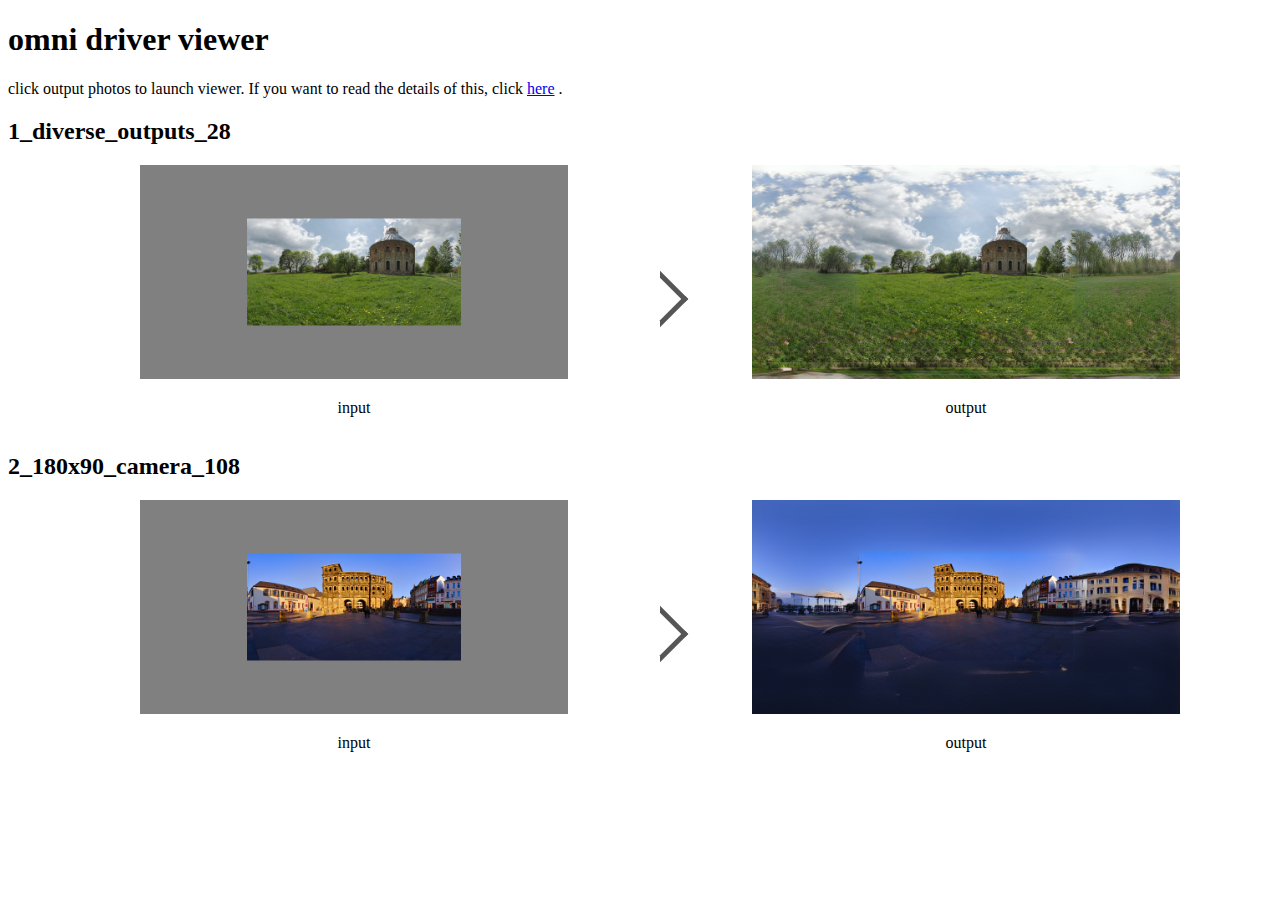
==== index.html @ 89d80db3 "initial commit" ====
<!DOCTYPE html>
<html>
    <head>
        <meta http-equiv="Content-Type" content="text/html; charset=utf-8" />
        <meta name="viewport" content="width=device-width" />
        <title>omni driver viewer</title>
        <script type="text/javascript" src=""></script>
        <script type="text/javascript"></script>
        <link rel="stylesheet" type="text/css" href="css/index.css" />
        <style type="text/css"></style>
    </head>
    <body>
        <h1>omni driver viewer</h1>
        click output photos to launch viewer. If you want to read the details of
        this, click
        <a href="https://akmtn.github.io/omni-dreamer/">here</a>
        .
        <h2>1_diverse_outputs_28</h2>
        <div class="display_result_box">
            <ul>
                <div class="input_output">
                    <div class="show">
                        <img
                            src="demo_materials/1_diverse_outputs_28/png/input_00000028.png"
                            width="70%"
                        />
                        <p>input</p>
                    </div>
                    <div class="show">
                        <div class="arrow"></div>
                        <p></p>
                    </div>
                    <div class="show">
                        <a
                            href="v360.html?demo_materials/1_diverse_outputs_28/png/refined_00000028_08.png"
                            ><img
                                src="demo_materials/1_diverse_outputs_28/png/refined_00000028_08.png"
                                width="70%"
                        /></a>
                        <p>output</p>
                    </div>
                </div>
            </ul>
        </div>
        <h2>2_180x90_camera_108</h2>
        <div class="display_result_box">
            <ul>
                <div class="input_output">
                    <div class="show">
                        <img
                            src="demo_materials/2_180x90_camera_108/png/input_00000108.png"
                            width="70%"
                        />
                        <p>input</p>
                    </div>
                    <div class="show">
                        <div class="arrow"></div>
                        <p></p>
                    </div>
                    <div class="show">
                        <a
                            href="v360.html?demo_materials/2_180x90_camera_108/png/refined_00000108.png"
                            ><img
                                src="demo_materials/2_180x90_camera_108/png/refined_00000108.png"
                                width="70%"
                        /></a>
                        <p>output</p>
                    </div>
                </div>
            </ul>
        </div>
    </body>
</html>
---- css/index.css ----
.input_output {
    position: relative;
    display: flex;
    flex-direction: row;
    justify-content: center;
}

.display_result_box {
    text-align: center;
}

.arrow {
    position: absolute;
    width: 30px;
    height: 30px;
    border: 5px solid;
    border-color: #565656 #565656 transparent transparent;
    transform: rotate(45deg);
    margin: auto;
    top: 0;
    bottom: 0;
    left: 0;
    right: 0;
}
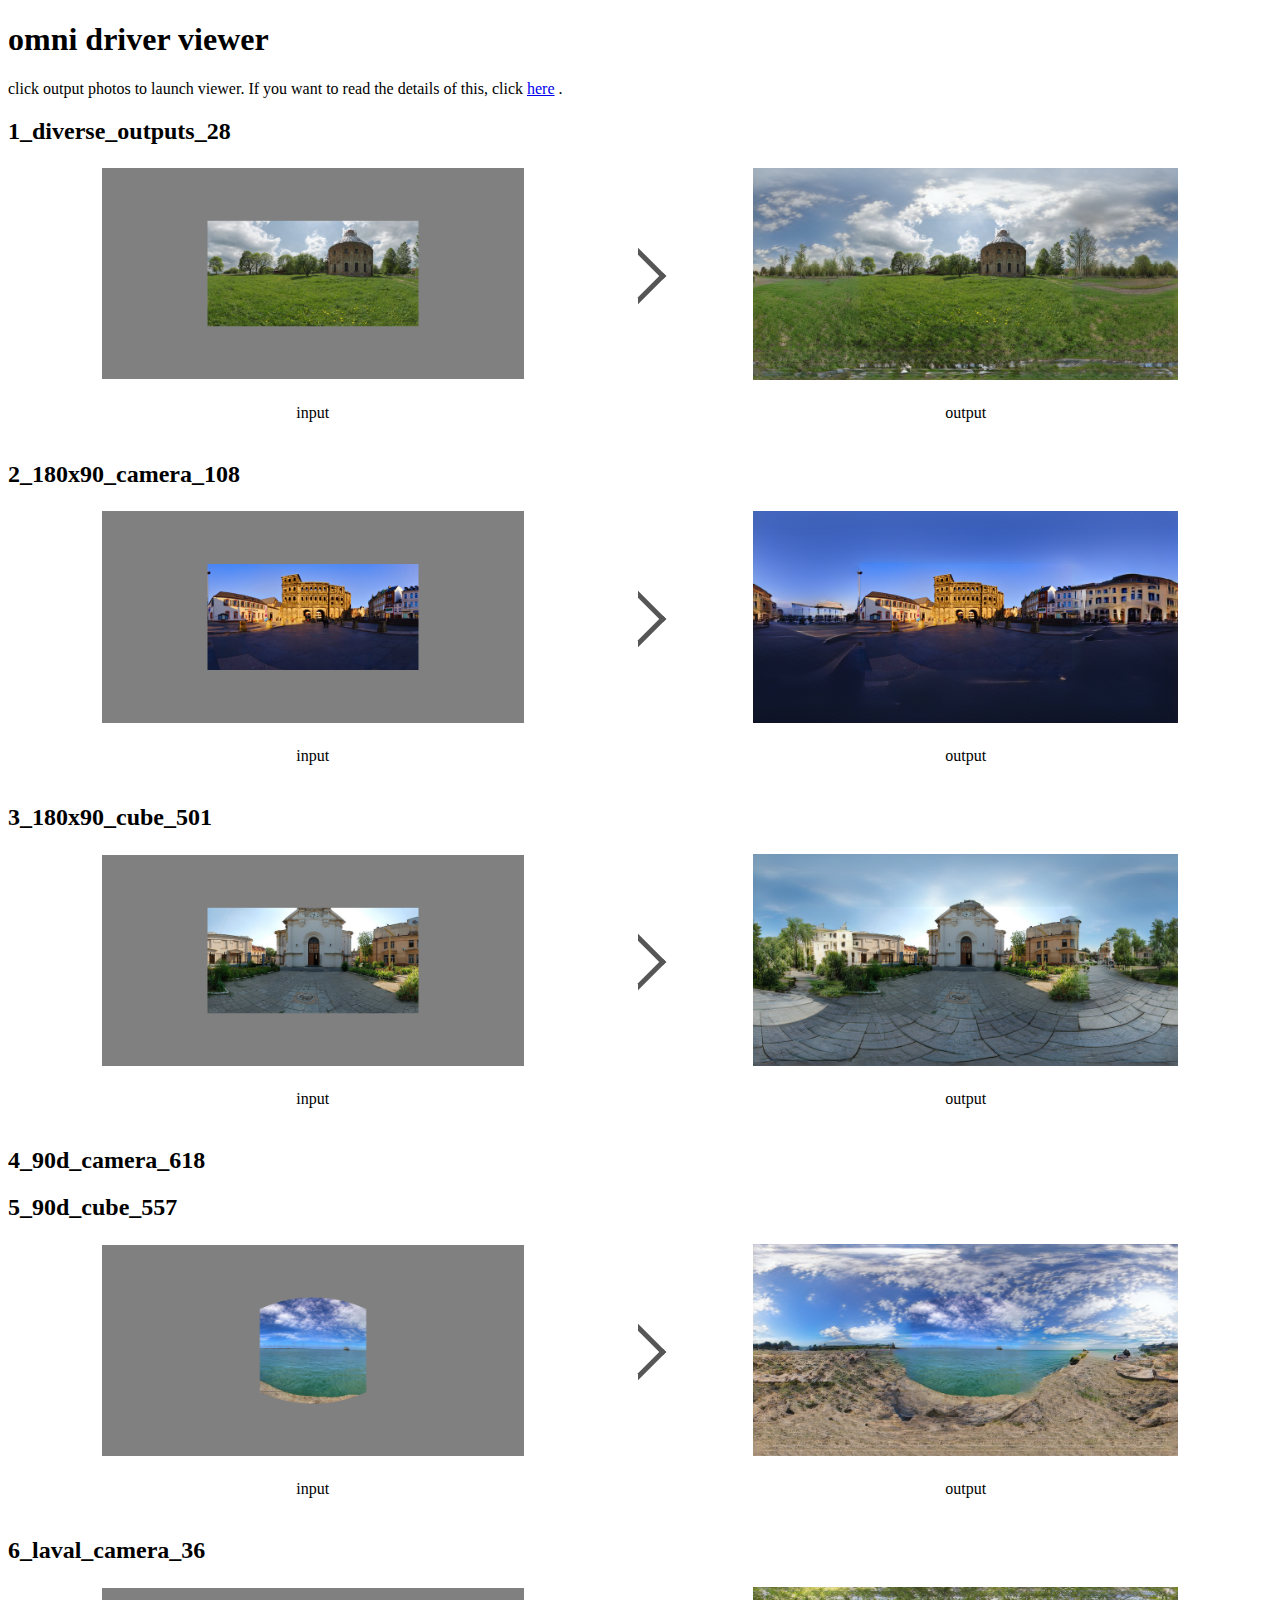
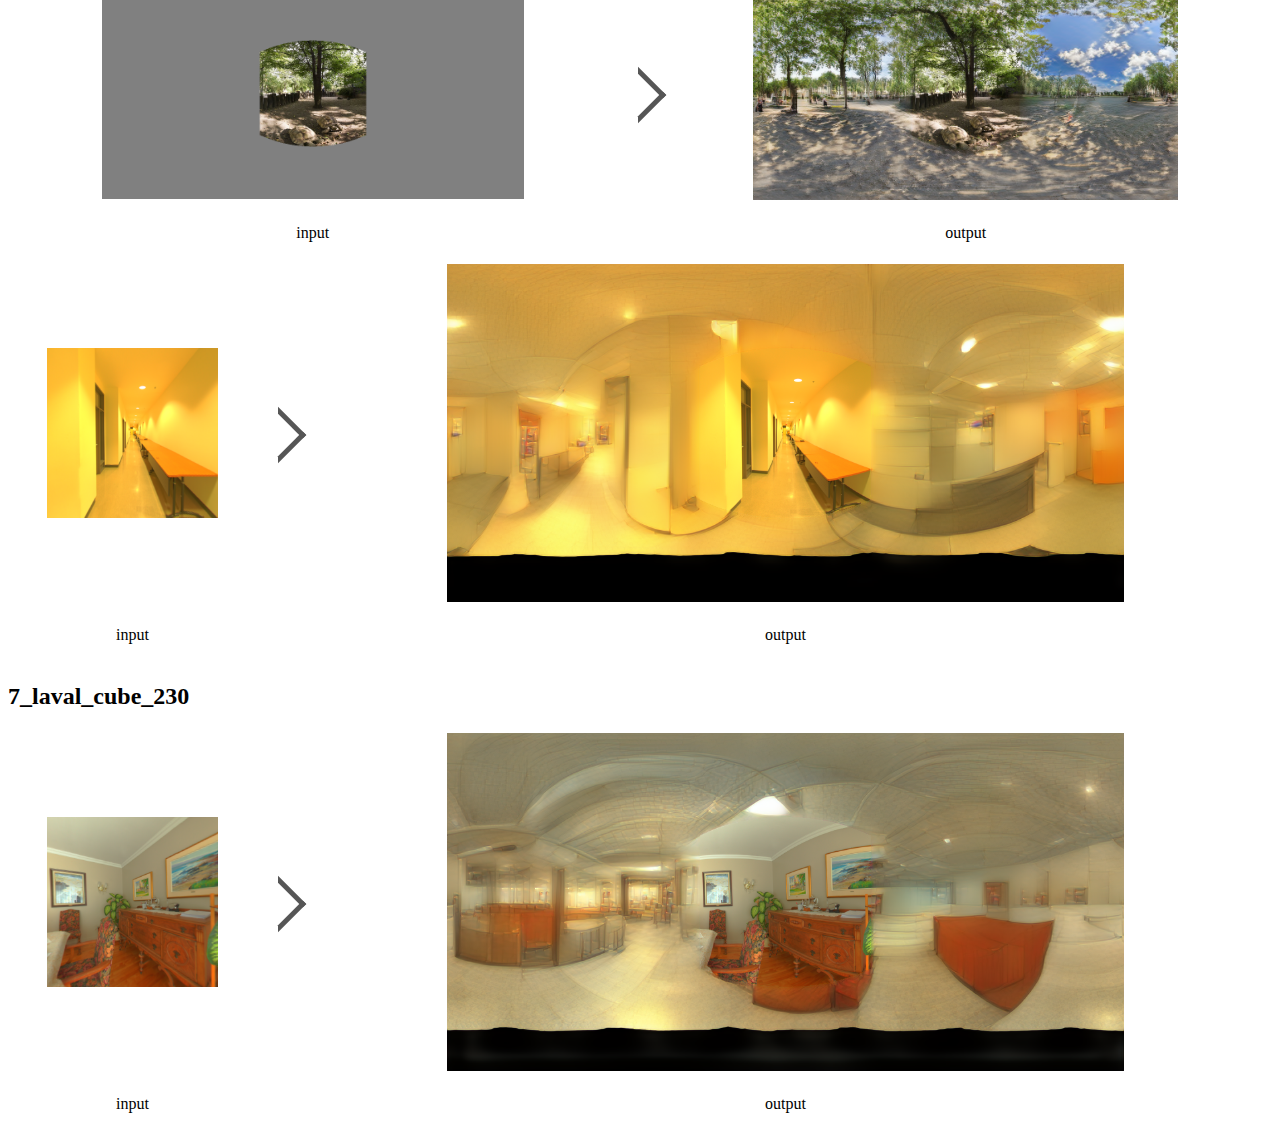
==== commit 77daf0df: "add 3-7 results and fix display bugs" ====
--- a/index.html
+++ b/index.html
@@ -16,58 +16,191 @@
         <a href="https://akmtn.github.io/omni-dreamer/">here</a>
         .
         <h2>1_diverse_outputs_28</h2>
-        <div class="display_result_box">
-            <ul>
-                <div class="input_output">
-                    <div class="show">
-                        <img
-                            src="demo_materials/1_diverse_outputs_28/png/input_00000028.png"
-                            width="70%"
-                        />
-                        <p>input</p>
-                    </div>
-                    <div class="show">
-                        <div class="arrow"></div>
-                        <p></p>
-                    </div>
-                    <div class="show">
-                        <a
-                            href="v360.html?demo_materials/1_diverse_outputs_28/png/refined_00000028_08.png"
-                            ><img
-                                src="demo_materials/1_diverse_outputs_28/png/refined_00000028_08.png"
-                                width="70%"
-                        /></a>
-                        <p>output</p>
-                    </div>
-                </div>
-            </ul>
-        </div>
+        <table class="diplay_result_box">
+            <tr>
+                <td class="show">
+                    <img
+                        src="demo_materials/1_diverse_outputs_28/png/input.png"
+                        width="70%"
+                    />
+                </td>
+                <td class="show">
+                    <div class="arrow"></div>
+                </td>
+                <td class="show">
+                    <a
+                        href="v360.html?demo_materials/1_diverse_outputs_28/png/output.png"
+                        ><img
+                            src="demo_materials/1_diverse_outputs_28/png/output.png"
+                            width="70%"
+                    /></a>
+                </td>
+            </tr>
+            <tr>
+                <td><p class="explain_message">input</p></td>
+                <td></td>
+                <td><p class="explain_message">output</p></td>
+            </tr>
+        </table>
+
         <h2>2_180x90_camera_108</h2>
-        <div class="display_result_box">
-            <ul>
-                <div class="input_output">
-                    <div class="show">
-                        <img
-                            src="demo_materials/2_180x90_camera_108/png/input_00000108.png"
-                            width="70%"
-                        />
-                        <p>input</p>
-                    </div>
-                    <div class="show">
-                        <div class="arrow"></div>
-                        <p></p>
-                    </div>
-                    <div class="show">
-                        <a
-                            href="v360.html?demo_materials/2_180x90_camera_108/png/refined_00000108.png"
-                            ><img
-                                src="demo_materials/2_180x90_camera_108/png/refined_00000108.png"
-                                width="70%"
-                        /></a>
-                        <p>output</p>
-                    </div>
-                </div>
-            </ul>
-        </div>
+        <table class="diplay_result_box">
+            <tr>
+                <td class="show">
+                    <img
+                        src="demo_materials/2_180x90_camera_108/png/input.png"
+                        width="70%"
+                    />
+                </td>
+                <td class="show">
+                    <div class="arrow"></div>
+                </td>
+                <td class="show">
+                    <a
+                        href="v360.html?demo_materials/2_180x90_camera_108/png/output.png"
+                        ><img
+                            src="demo_materials/2_180x90_camera_108/png/output.png"
+                            width="70%"
+                    /></a>
+                </td>
+            </tr>
+            <tr>
+                <td><p class="explain_message">input</p></td>
+                <td></td>
+                <td><p class="explain_message">output</p></td>
+            </tr>
+        </table>
+        <h2>3_180x90_cube_501</h2>
+        <table class="diplay_result_box">
+            <tr>
+                <td class="show">
+                    <img
+                        src="demo_materials/3_180x90_cube_501/png/input.png"
+                        width="70%"
+                    />
+                </td>
+                <td class="show">
+                    <div class="arrow"></div>
+                </td>
+                <td class="show">
+                    <a
+                        href="v360.html?demo_materials/3_180x90_cube_501/png/output.png"
+                        ><img
+                            src="demo_materials/3_180x90_cube_501/png/output.png"
+                            width="70%"
+                    /></a>
+                </td>
+            </tr>
+            <tr>
+                <td><p class="explain_message">input</p></td>
+                <td></td>
+                <td><p class="explain_message">output</p></td>
+            </tr>
+        </table>
+        <h2>4_90d_camera_618</h2>
+        <table class="diplay_result_box">
+            <tr>
+                <td class="show">
+                    <img
+                        src="demo_materials/4_90d_camera_618/png/input.png"
+                        width="70%"
+                    />
+                </td>
+                <td class="show">
+                    <div class="arrow"></div>
+                </td>
+                <td class="show">
+                    <a
+                        href="v360.html?demo_materials/4_90d_camera_618/png/output.png"
+                        ><img
+                            src="demo_materials/4_90d_camera_618/png/output.png"
+                            width="70%"
+                    /></a>
+                </td>
+            </tr>
+            <tr>
+                <td><p class="explain_message">input</p></td>
+                <td></td>
+                <td><p class="explain_message">output</p></td>
+            </tr>
+        <h2>5_90d_cube_557</h2>
+        <table class="diplay_result_box">
+            <tr>
+                <td class="show">
+                    <img
+                        src="demo_materials/5_90d_cube_557/png/input.png"
+                        width="70%"
+                    />
+                </td>
+                <td class="show">
+                    <div class="arrow"></div>
+                </td>
+                <td class="show">
+                    <a
+                        href="v360.html?demo_materials/5_90d_cube_557/png/output.png"
+                        ><img
+                            src="demo_materials/5_90d_cube_557/png/output.png"
+                            width="70%"
+                    /></a>
+                </td>
+            </tr>
+            <tr>
+                <td><p class="explain_message">input</p></td>
+                <td></td>
+                <td><p class="explain_message">output</p></td>
+            </tr>
+        <h2>6_laval_camera_36</h2>
+        <table class="display_result_box">
+            <tr>
+                <td class="show">
+                    <img
+                        src="demo_materials/6_laval_camera_36/png/input.png"
+                        width="70%"
+                    />
+                </td>
+                <td class="show">
+                    <div class="arrow"></div>
+                </td>
+                <td class="show">
+                    <a
+                        href="v360.html?demo_materials/6_laval_camera_36/png/output.png"
+                        ><img
+                            src="demo_materials/6_laval_camera_36/png/output.png"
+                            width="70%"
+                    /></a>
+                </td>
+            </tr>
+            <tr>
+                <td><p>input</p></td>
+                <td></td>
+                <td><p>output</p></td>
+            </tr>
+        </table>
+        <h2>7_laval_cube_230</h2>
+        <table class="display_result_box">
+            <tr>
+                <td class="show">
+                    <img
+                        src="demo_materials/7_laval_cube_230/png/input.png"
+                        width="70%"
+                    />
+                </td>
+                <td class="show">
+                    <div class="arrow"></div>
+                </td>
+                <td class="show">
+                    <a
+                        href="v360.html?demo_materials/7_laval_cube_230/png/output.png"
+                        ><img
+                            src="demo_materials/7_laval_cube_230/png/output.png"
+                            width="70%"
+                    /></a>
+                </td>
+            </tr>
+            <tr>
+                <td><p>input</p></td>
+                <td></td>
+                <td><p>output</p></td>
+            </tr>
     </body>
 </html>
--- a/css/index.css
+++ b/css/index.css
@@ -9,16 +9,22 @@
     text-align: center;
 }
 
+.explain_message {
+    text-align: center;
+}
+
+.show {
+    text-align: center;
+    width: -moz-fit-content;
+    width: fit-content;
+}
+
 .arrow {
-    position: absolute;
+    position: relative;
     width: 30px;
     height: 30px;
     border: 5px solid;
     border-color: #565656 #565656 transparent transparent;
     transform: rotate(45deg);
     margin: auto;
-    top: 0;
-    bottom: 0;
-    left: 0;
-    right: 0;
 }
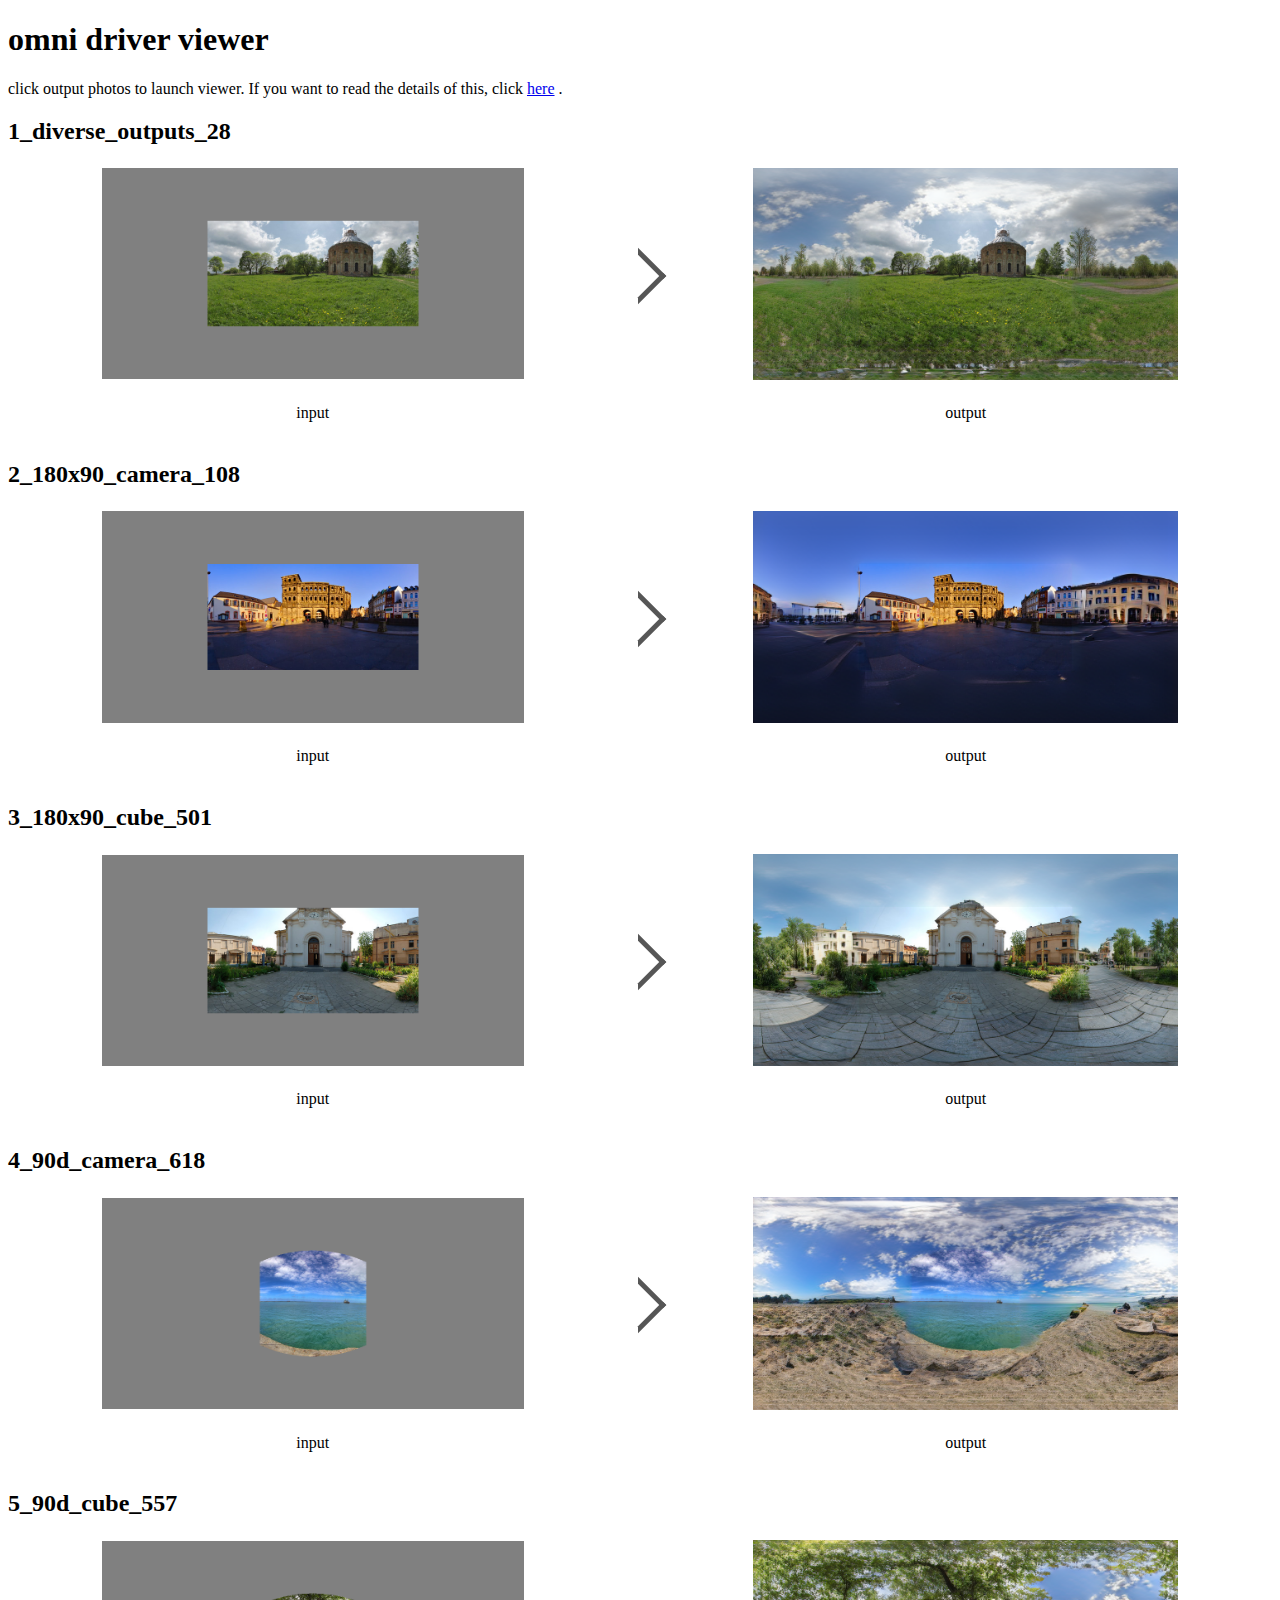
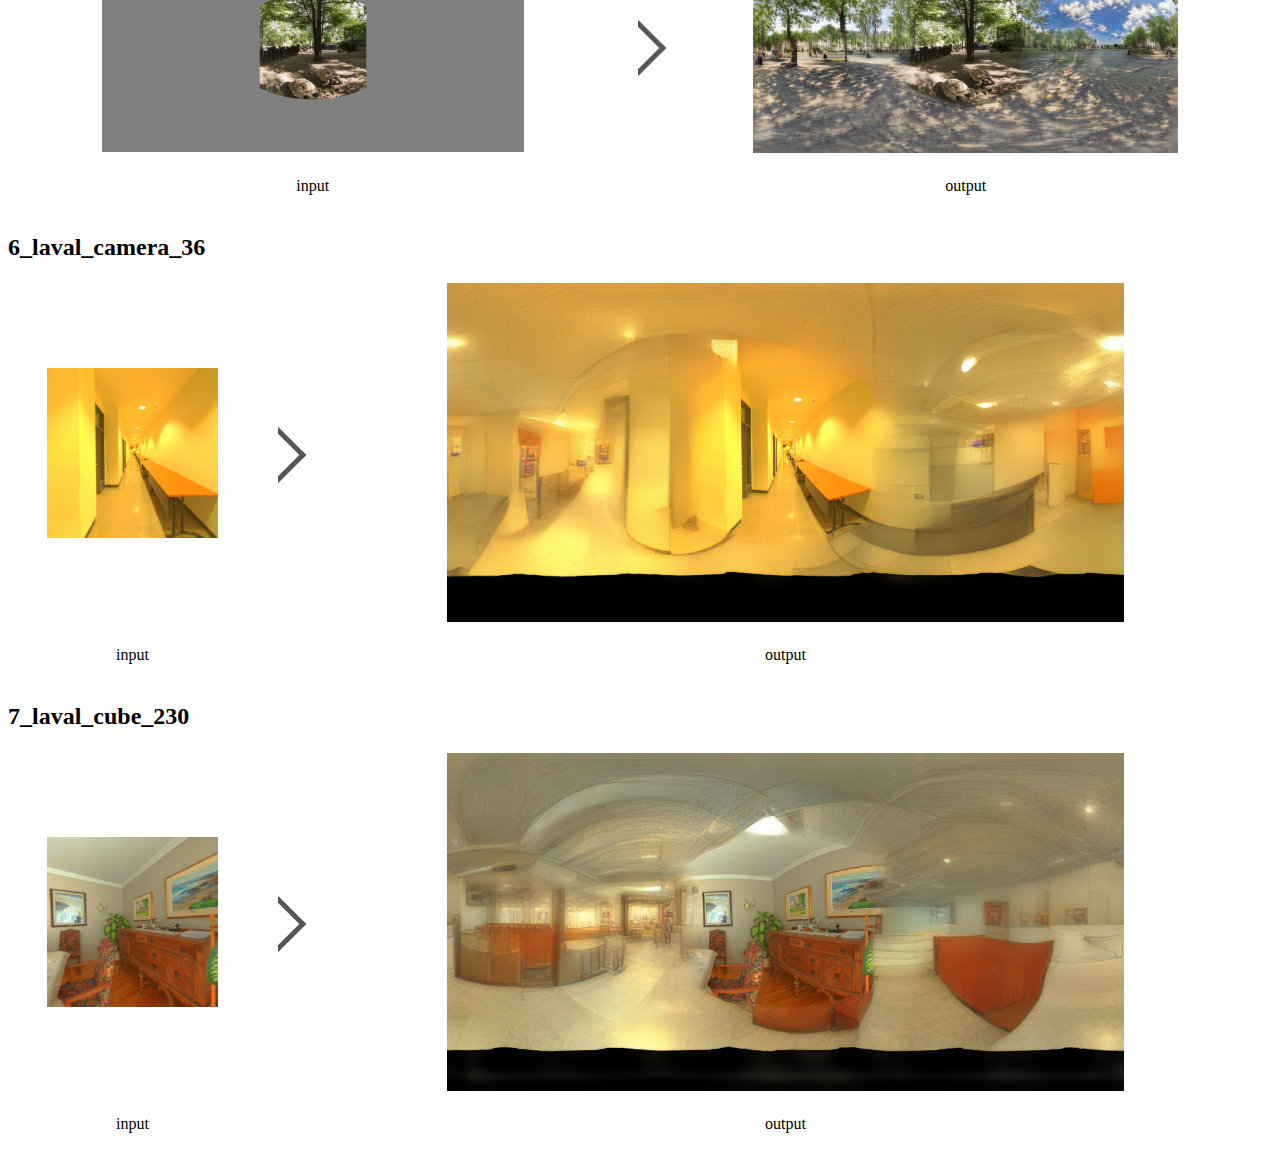
==== commit c671aa0f: "fix bug" ====
--- a/index.html
+++ b/index.html
@@ -123,6 +123,7 @@
                 <td></td>
                 <td><p class="explain_message">output</p></td>
             </tr>
+        </table>
         <h2>5_90d_cube_557</h2>
         <table class="diplay_result_box">
             <tr>
@@ -149,6 +150,7 @@
                 <td></td>
                 <td><p class="explain_message">output</p></td>
             </tr>
+        </table>
         <h2>6_laval_camera_36</h2>
         <table class="display_result_box">
             <tr>
@@ -202,5 +204,6 @@
                 <td></td>
                 <td><p>output</p></td>
             </tr>
+        </table>
     </body>
 </html>
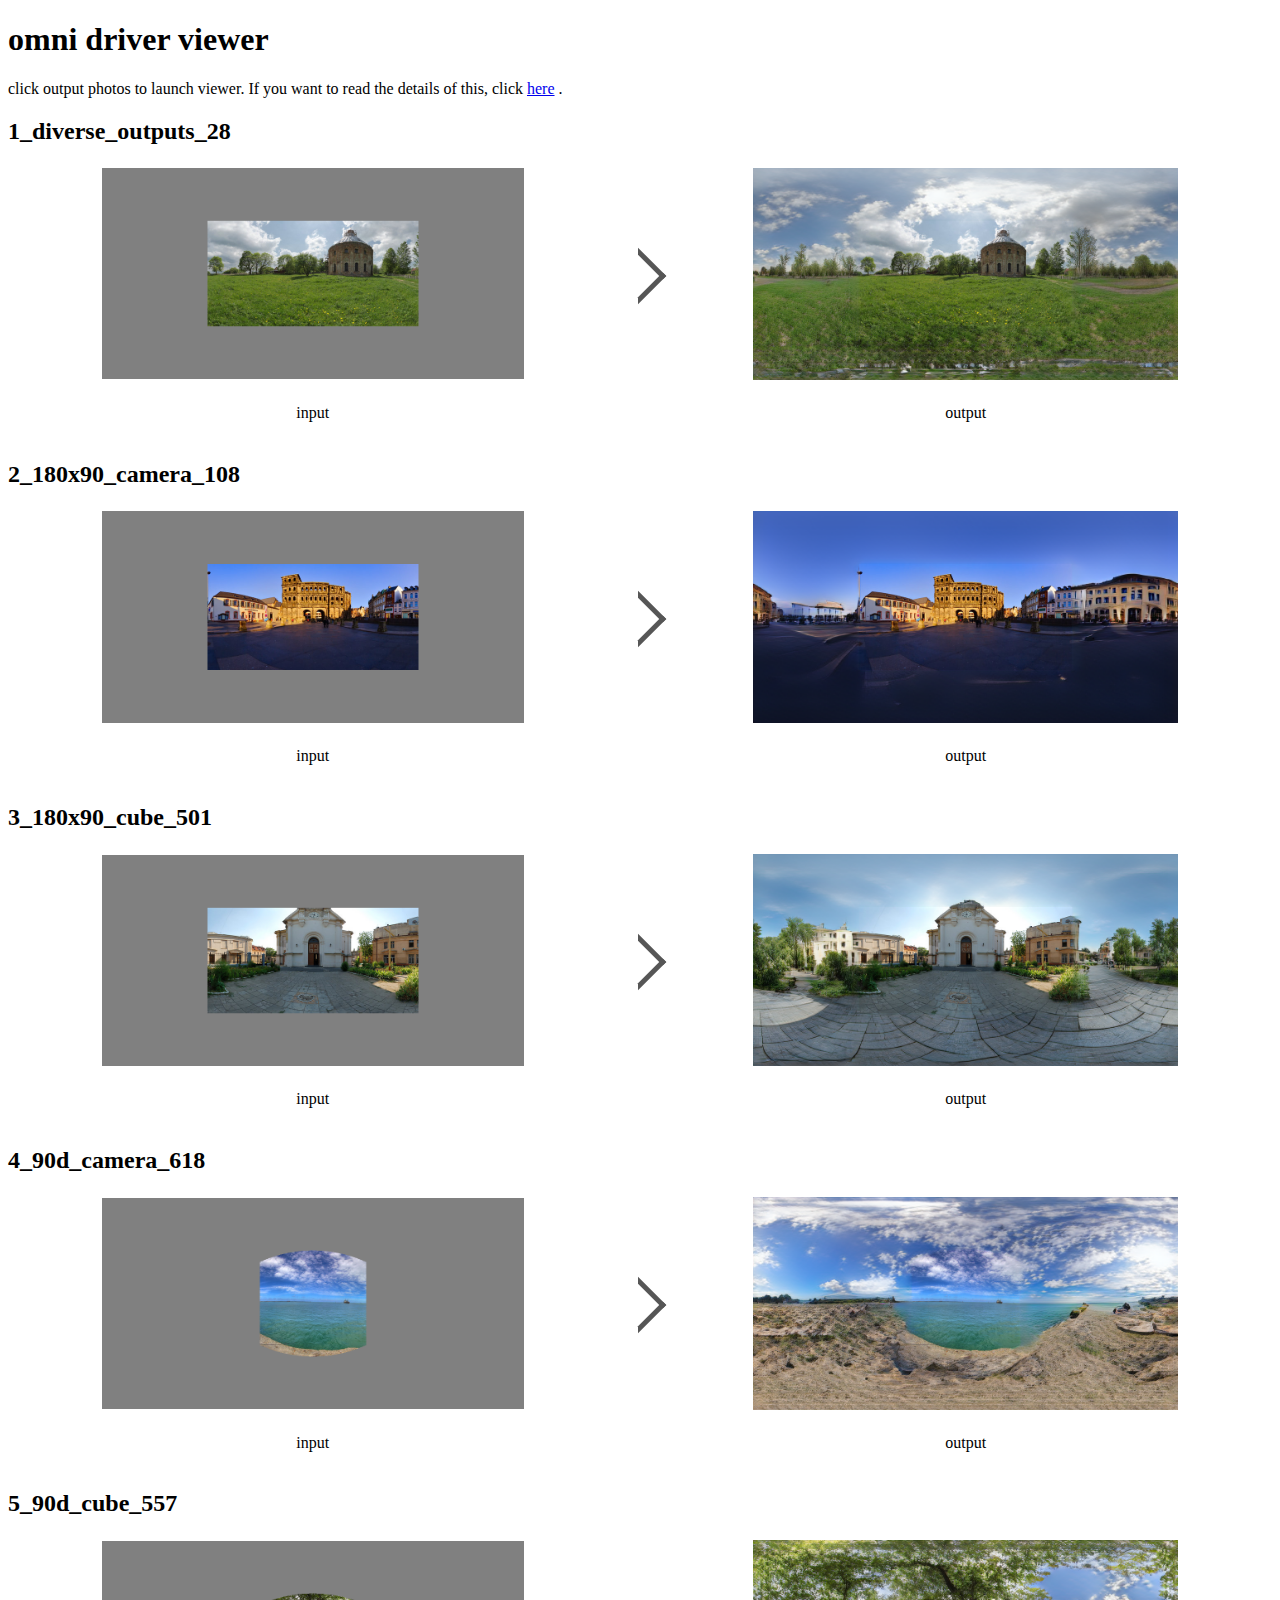
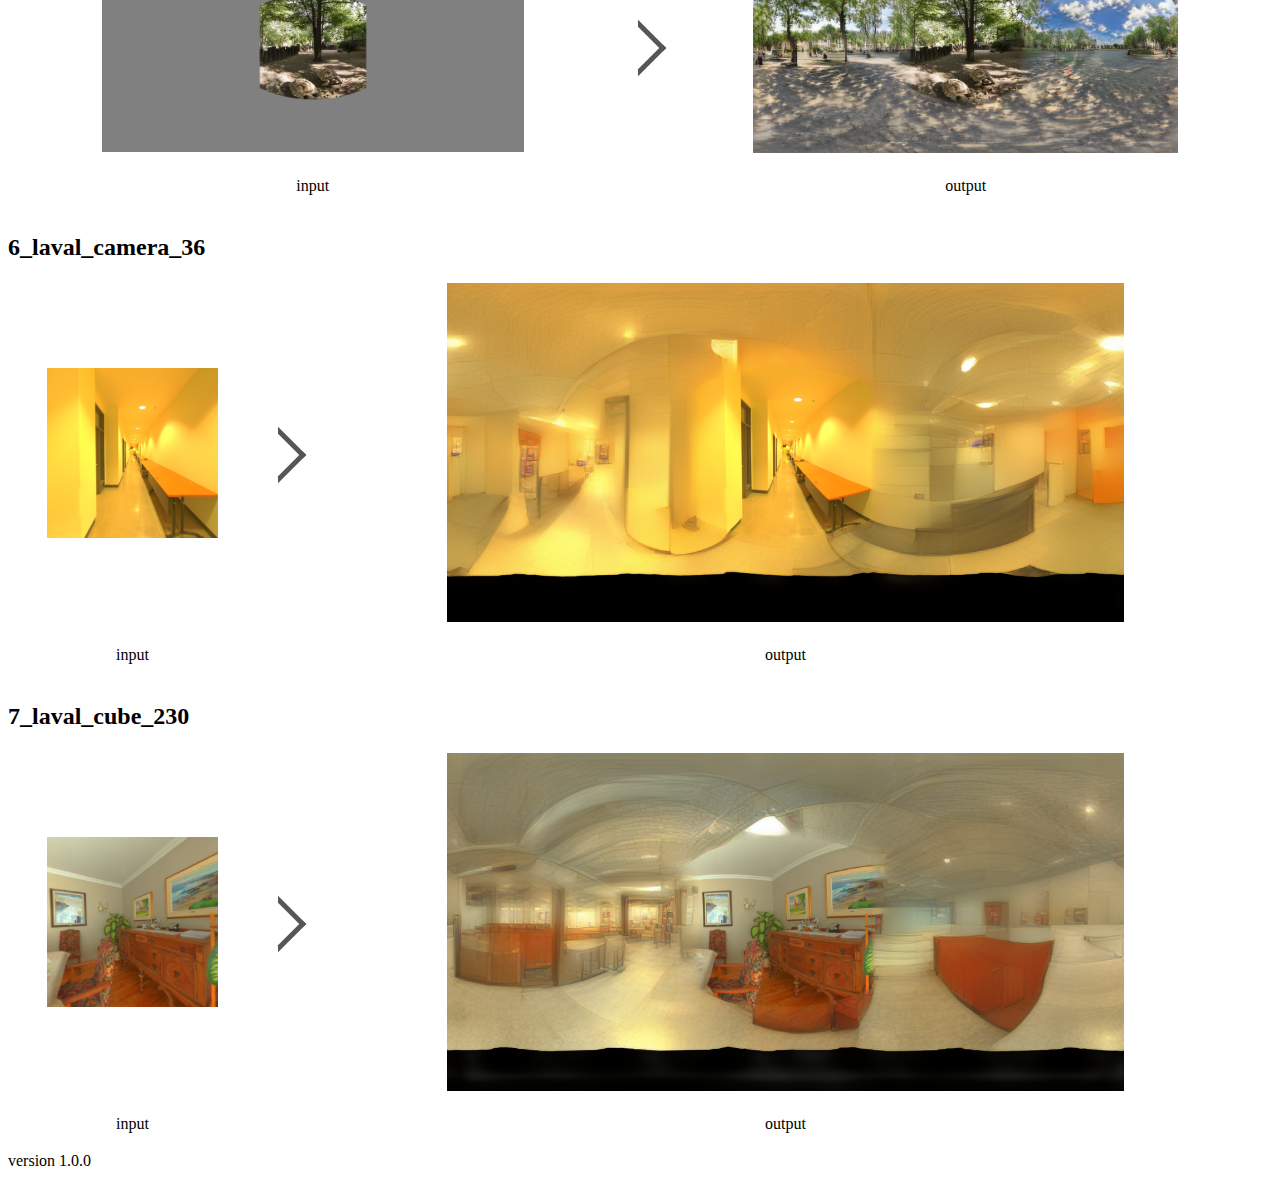
==== commit 306b7365: "iii" ====
--- a/index.html
+++ b/index.html
@@ -205,5 +205,6 @@
                 <td><p>output</p></td>
             </tr>
         </table>
+        version 1.0.0
     </body>
 </html>
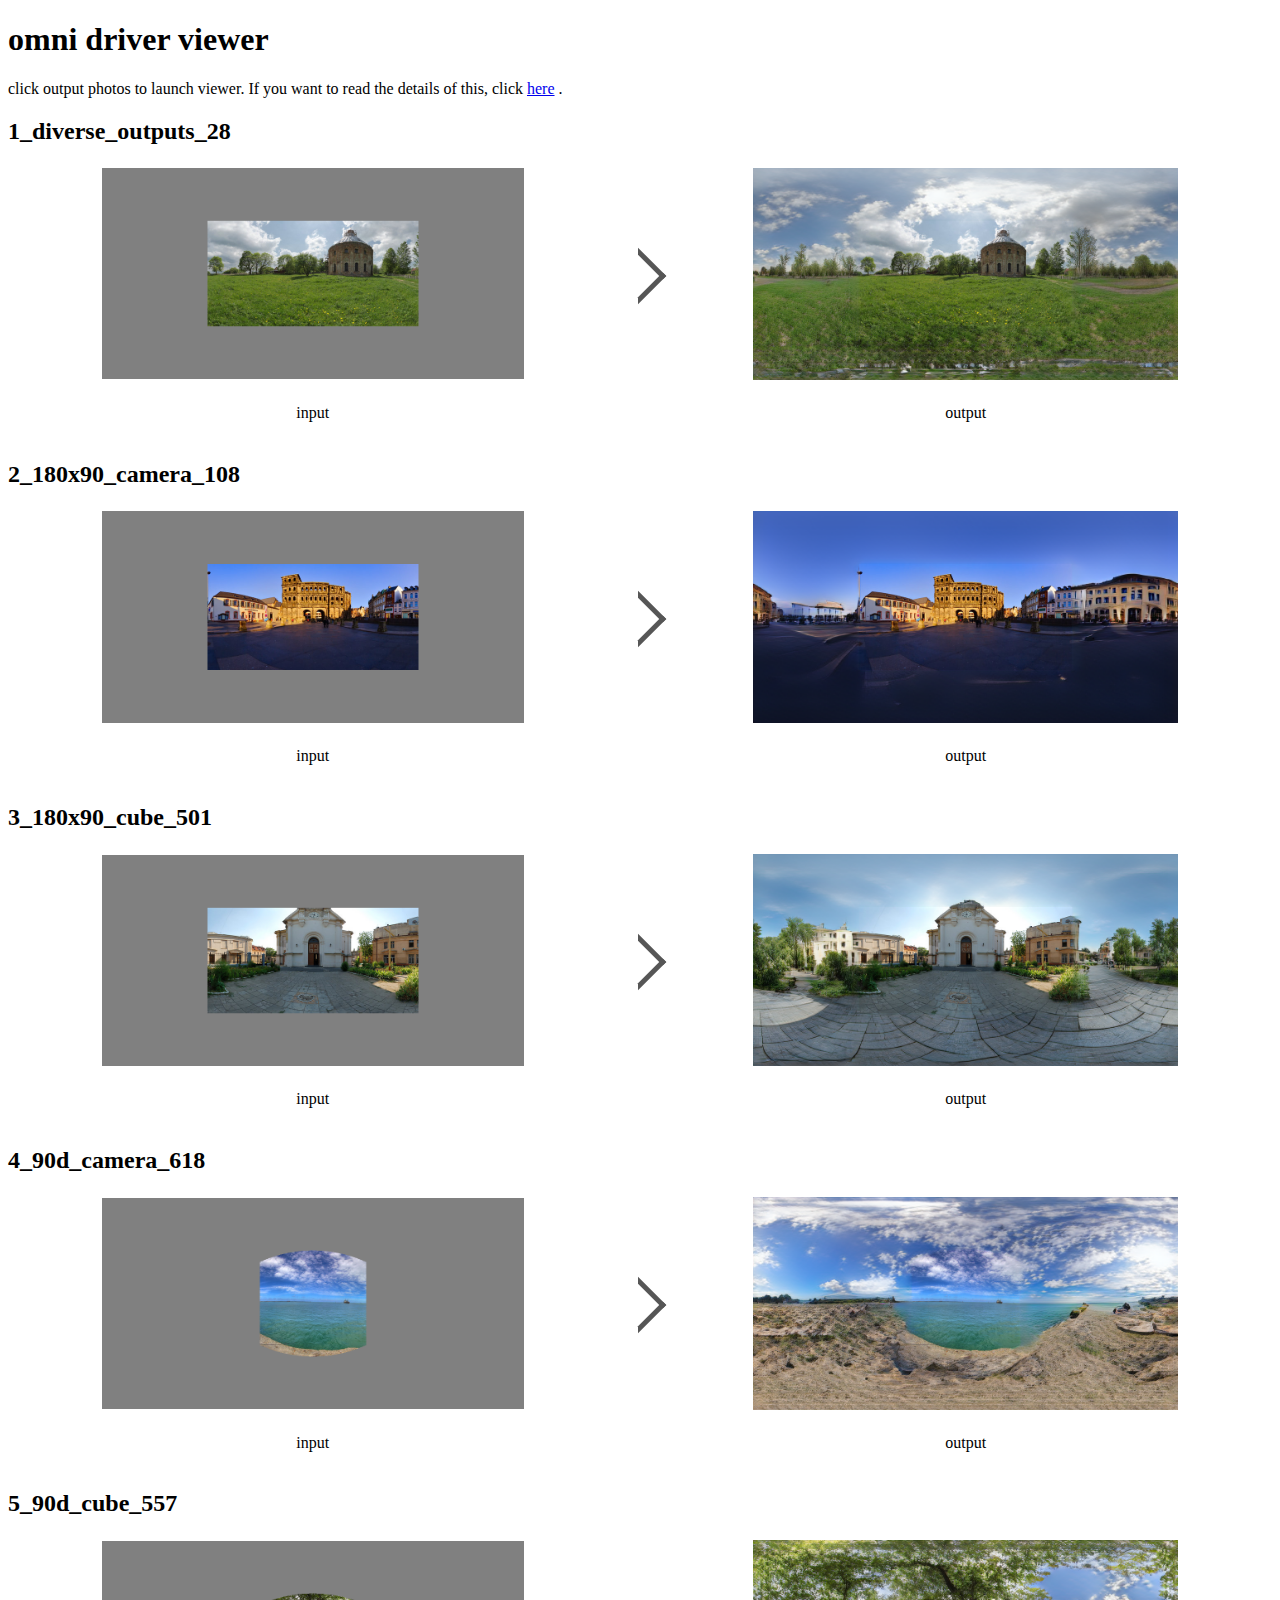
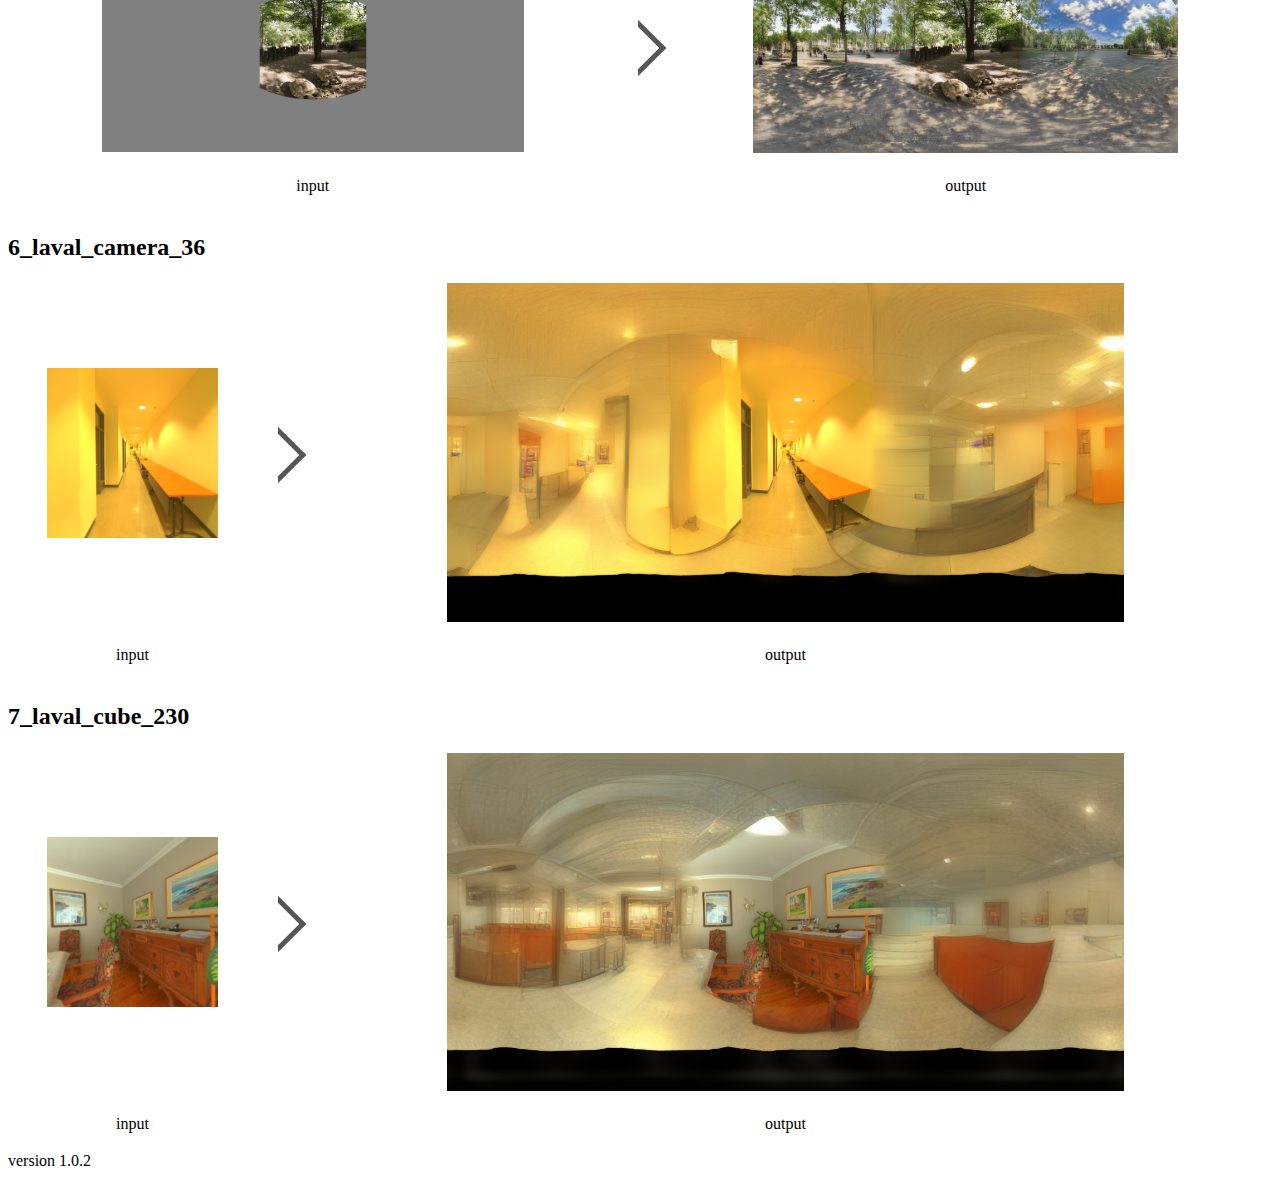
==== commit 62acb01b: "test4" ====
--- a/index.html
+++ b/index.html
@@ -205,6 +205,6 @@
                 <td><p>output</p></td>
             </tr>
         </table>
-        version 1.0.0
+        version 1.0.2
     </body>
 </html>
